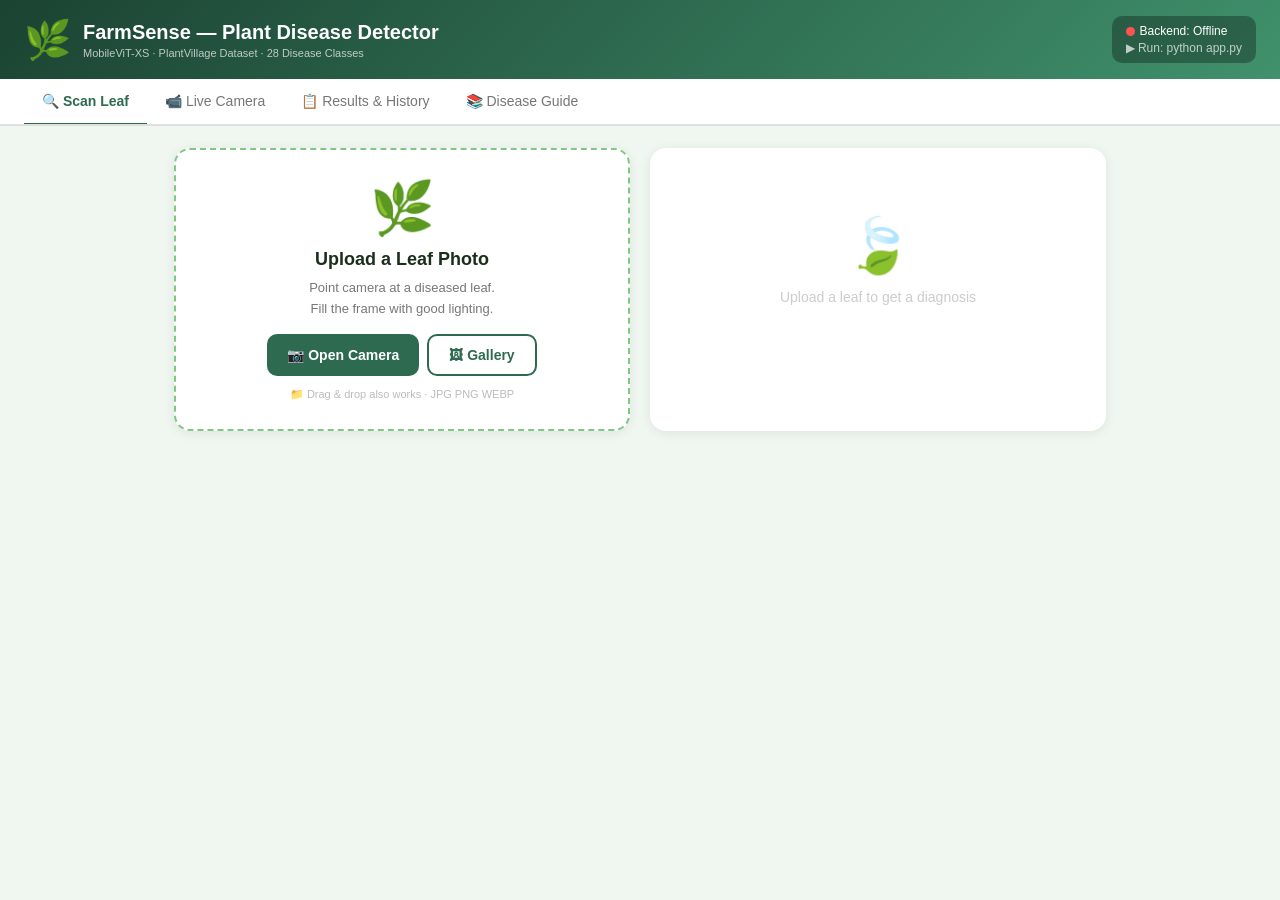
==== farmsense.html @ 7e7e360e "pushed" ====
<!DOCTYPE html>
<html lang="en">
<head>
<meta charset="UTF-8"/>
<meta name="viewport" content="width=device-width, initial-scale=1.0"/>
<title>FarmSense — Plant Disease Detector</title>
<style>
*{box-sizing:border-box;margin:0;padding:0;}
body{font-family:'Segoe UI',Tahoma,sans-serif;background:#f0f7f0;color:#1a2e1a;min-height:100vh;}
.header{background:linear-gradient(135deg,#1b4332,#40916c);color:#fff;padding:16px 24px;display:flex;align-items:center;justify-content:space-between;flex-wrap:wrap;gap:10px;}
.header h1{font-size:20px;font-weight:900;}.header p{font-size:11px;opacity:.7;margin-top:3px;}
.hlogo{font-size:38px;margin-right:12px;}
.hleft{display:flex;align-items:center;}
.status{background:rgba(0,0,0,.3);border-radius:10px;padding:8px 14px;font-size:12px;color:#fff;}
.dot{width:9px;height:9px;border-radius:50%;display:inline-block;margin-right:5px;vertical-align:middle;background:#ffcc02;}
.tabs{background:#fff;border-bottom:2px solid #e0e0e0;display:flex;padding:0 24px;overflow-x:auto;}
.tab{padding:14px 18px;border:none;background:none;cursor:pointer;font-size:14px;color:#777;font-weight:500;white-space:nowrap;border-bottom:3px solid transparent;margin-bottom:-2px;}
.tab.on{color:#2d6a4f;font-weight:700;border-bottom-color:#2d6a4f;}
.page{padding:22px 24px;max-width:980px;margin:0 auto;}
.sec{display:none;}.sec.on{display:block;}
.grid{display:grid;grid-template-columns:1fr 1fr;gap:20px;}
@media(max-width:660px){.grid{grid-template-columns:1fr;}}
.card{background:#fff;border-radius:16px;padding:22px;box-shadow:0 2px 12px rgba(0,0,0,.08);}
.ucard{background:#fff;border:2px dashed #81c784;border-radius:16px;padding:28px;text-align:center;box-shadow:0 2px 12px rgba(0,0,0,.08);}
.btn{border:none;border-radius:10px;padding:11px 20px;font-weight:700;font-size:14px;cursor:pointer;transition:opacity .2s;}
.btn:hover{opacity:.85;}.btn-g{background:#2d6a4f;color:#fff;}.btn-o{background:#fff;color:#2d6a4f;border:2px solid #2d6a4f;}
.btn-r{background:#c62828;color:#fff;}.btn-or{background:#e65100;color:#fff;}
.btn-big{background:linear-gradient(135deg,#1b4332,#52b788);color:#fff;width:100%;margin-top:14px;font-size:16px;padding:14px;border-radius:12px;font-weight:800;border:none;cursor:pointer;}
.btn-row{display:flex;gap:8px;justify-content:center;flex-wrap:wrap;margin-top:14px;}
#leaf-img{width:100%;max-height:220px;object-fit:contain;border-radius:12px;margin-bottom:14px;display:none;}
.empty{text-align:center;padding:44px 0;color:#ccc;}.empty .ic{font-size:54px;margin-bottom:12px;}
.loading{text-align:center;padding:44px 0;color:#2d6a4f;}.loading .ic{font-size:48px;margin-bottom:12px;}
.rtop{display:flex;justify-content:space-between;align-items:flex-start;margin-bottom:8px;}
.pname{font-size:12px;color:#888;font-weight:600;text-transform:uppercase;margin-bottom:4px;}
.chip{display:inline-block;font-weight:800;font-size:17px;padding:6px 16px;border-radius:24px;}
.ch{background:#e8f5e9;color:#2d6a4f;}.cs{background:#fff3e0;color:#e65100;}
.cnum{font-weight:900;font-size:26px;color:#2d6a4f;text-align:right;}
.clbl{font-size:12px;color:#888;}
.bar{background:#e0e0e0;border-radius:6px;height:8px;margin:8px 0 14px;}
.barfill{height:100%;border-radius:6px;background:linear-gradient(90deg,#52b788,#1b4332);transition:width .8s;}
.stitle{font-size:13px;font-weight:700;margin-bottom:6px;}
.tag{display:inline-block;background:#fff9c4;color:#6d4c41;border-radius:20px;padding:4px 12px;font-size:12px;margin:3px 3px 3px 0;border:1px solid #f9a825;}
.step{background:#f1f8e9;border-left:4px solid #2d6a4f;border-radius:0 8px 8px 0;padding:9px 13px;margin-bottom:7px;font-size:13px;}
.step strong{color:#2d6a4f;}
.prev{margin-top:14px;background:#e3f2fd;border-radius:10px;padding:11px 15px;font-size:13px;color:#1565c0;}
.badge{display:inline-block;color:#fff;padding:2px 12px;border-radius:20px;font-size:12px;font-weight:700;}
.High{background:#e53935;}.Medium{background:#fb8c00;}.Low{background:#43a047;}.None{background:#43a047;}.Unknown{background:#888;}
.err{background:#ffebee;color:#c62828;border-radius:10px;padding:14px;font-size:14px;line-height:1.7;}
.vbox{position:relative;background:#111;border-radius:12px;overflow:hidden;min-height:200px;margin-bottom:14px;}
#camv{width:100%;display:none;border-radius:12px;}
.camoff{text-align:center;padding:50px 20px;color:#555;}
.livebadge{position:absolute;top:10px;left:10px;background:rgba(0,0,0,.7);color:#fff;padding:5px 13px;border-radius:20px;font-size:12px;display:none;align-items:center;gap:6px;}
.ldot{width:9px;height:9px;border-radius:50%;background:#f44336;animation:blink 1s infinite;}
.tips{margin-top:14px;background:#f1f8e9;border-radius:10px;padding:13px;font-size:12px;color:#33691e;line-height:1.8;}
#snapprev{width:100%;max-height:140px;object-fit:contain;border-radius:10px;margin-bottom:12px;display:none;}
.hcard{display:flex;gap:14px;background:#fff;border-radius:14px;padding:14px;margin-bottom:12px;box-shadow:0 1px 8px rgba(0,0,0,.06);align-items:center;}
.hthumb{width:62px;height:62px;object-fit:cover;border-radius:10px;flex-shrink:0;}
.hinfo{flex:1;}.hname{font-weight:700;font-size:15px;margin-bottom:3px;}.hplant{color:#666;font-size:13px;margin-bottom:7px;}
.hconf{font-weight:900;font-size:20px;color:#2d6a4f;}.htime{font-size:11px;color:#bbb;margin-top:2px;}
.srch{width:100%;padding:11px 15px;border-radius:10px;border:1px solid #ddd;font-size:14px;margin-bottom:18px;outline:none;}
.gcard{background:#fff;border-radius:13px;padding:16px;margin-bottom:12px;box-shadow:0 1px 8px rgba(0,0,0,.06);border-left:5px solid #2d6a4f;}
.ghead{display:flex;justify-content:space-between;align-items:center;margin-bottom:6px;}
.ghead h4{font-size:15px;}.grow{font-size:13px;margin-bottom:4px;}.gtreat{font-size:13px;color:#2d6a4f;}
@keyframes blink{0%,100%{opacity:1}50%{opacity:.2}}
</style>
</head>
<body>

<div class="header">
  <div class="hleft">
    <span class="hlogo">🌿</span>
    <div><h1>FarmSense — Plant Disease Detector</h1><p>MobileViT-XS · PlantVillage Dataset · 28 Disease Classes</p></div>
  </div>
  <div class="status">
    <span class="dot" id="sdot"></span><span id="stxt">Checking backend...</span>
    <div id="shint" style="opacity:.7;margin-top:3px;display:none">▶ Run: python app.py</div>
  </div>
</div>

<div class="tabs">
  <button class="tab on"  onclick="sw('scan',this)">🔍 Scan Leaf</button>
  <button class="tab"     onclick="sw('camera',this)">📹 Live Camera</button>
  <button class="tab"     onclick="sw('history',this)">📋 Results &amp; History</button>
  <button class="tab"     onclick="sw('guide',this)">📚 Disease Guide</button>
</div>

<div class="page">

<!-- SCAN -->
<div id="scan" class="sec on">
  <div class="grid">
    <div class="ucard" id="dropzone">
      <img id="leaf-img" alt="leaf"/>
      <div id="uph">
        <div style="font-size:52px;margin-bottom:10px">🌿</div>
        <h3 style="font-size:18px;margin-bottom:8px">Upload a Leaf Photo</h3>
        <p style="color:#777;font-size:13px;line-height:1.6">Point camera at a diseased leaf.<br>Fill the frame with good lighting.</p>
      </div>
      <input type="file" id="fm" accept="image/*" capture="environment" style="display:none" onchange="filePick(this)">
      <input type="file" id="fg" accept="image/jpeg,image/png,image/webp" style="display:none" onchange="filePick(this)">
      <div class="btn-row">
        <button class="btn btn-g" onclick="document.getElementById('fm').click()">📷 Open Camera</button>
        <button class="btn btn-o" onclick="document.getElementById('fg').click()">🖼 Gallery</button>
      </div>
      <button class="btn-big" id="abtn" style="display:none" onclick="doScan()">🔬 Analyse Leaf</button>
      <p style="font-size:11px;color:#bbb;margin-top:12px">📁 Drag &amp; drop also works · JPG PNG WEBP</p>
    </div>
    <div class="card" id="sres">
      <div class="empty"><div class="ic">🍃</div><p style="font-size:14px">Upload a leaf to get a diagnosis</p></div>
    </div>
  </div>
</div>

<!-- CAMERA -->
<div id="camera" class="sec">
  <div class="grid">
    <div class="card">
      <h3 style="font-size:16px;margin-bottom:14px">📹 Live Camera Feed</h3>
      <div class="vbox">
        <video id="camv" autoplay playsinline muted></video>
        <div class="camoff" id="camoff"><div style="font-size:48px">📷</div><p style="margin-top:8px;font-size:13px">Camera is off</p></div>
        <div class="livebadge" id="lbadge"><span class="ldot"></span><span id="ltxt">LIVE · next scan in 5s</span></div>
      </div>
      <canvas id="ccvs" style="display:none"></canvas>
      <div class="btn-row" style="justify-content:flex-start">
        <button class="btn btn-g"  id="bstart"    onclick="camStart()">▶ Start Camera</button>
        <button class="btn btn-g"  id="bsnap"     onclick="doSnap()" style="display:none">📸 Snap &amp; Scan</button>
        <button class="btn btn-or" id="bliver"     onclick="liveStart()" style="display:none">⚡ Auto-Scan (5s)</button>
        <button class="btn btn-o"  id="blivestop"  onclick="liveStop()" style="display:none">⏸ Stop Auto</button>
        <button class="btn btn-r"  id="bstop"     onclick="camStop()" style="display:none">⏹ Stop</button>
      </div>
      <div id="cerr" style="margin-top:12px;display:none"></div>
      <div class="tips">
        <strong>📌 Tips for accurate results:</strong><br>
        • Hold the leaf 15–25 cm from camera<br>
        • Use natural daylight, avoid shadows<br>
        • Make the leaf fill the frame<br>
        • Keep camera steady while scanning
      </div>
    </div>
    <div class="card">
      <h3 style="font-size:16px;margin-bottom:14px">🔬 Live Diagnosis</h3>
      <img id="snapprev" alt="snap"/>
      <div id="cres"><div class="empty"><div class="ic">🍃</div><p style="font-size:14px">Start camera and snap a leaf</p></div></div>
    </div>
  </div>
</div>

<!-- HISTORY -->
<div id="history" class="sec">
  <h3 id="htitle" style="margin-bottom:16px">📋 Scan History</h3>
  <div id="hlist">
    <div class="card empty" style="padding:52px">
      <div class="ic">📋</div><p style="font-size:15px;margin-top:10px">No scans yet — use Scan or Camera tab!</p>
    </div>
  </div>
</div>

<!-- GUIDE -->
<div id="guide" class="sec">
  <h3 style="margin-bottom:14px">📚 Disease Reference Guide — 28 Classes</h3>
  <input class="srch" id="gsrch" placeholder="🔍 Search by disease or crop..." oninput="filterG()">
  <div id="glist"></div>
</div>

</div><!-- .page -->

<script>
const API = "http://localhost:5000";

// ── All 28 class details ──────────────────────────────────────
const INFO = {
  Apple_Apple_scab:{sev:"Medium",sym:["Olive-green velvety spots","Yellowing around lesions","Premature leaf drop"],tx:["Apply myclobutanil fungicide at bud break","Rake and destroy fallen leaves","Prune for better air flow"],prev:"Plant scab-resistant apple varieties."},
  Apple_Black_rot:{sev:"High",sym:["Brown circular spots with purple border","Black mummified fruit","Cankers on branches"],tx:["Remove all mummified fruit","Apply captan fungicide","Prune all infected wood"],prev:"Keep orchard clean of dead wood and fallen fruit."},
  Apple_Cedar_apple_rust:{sev:"Medium",sym:["Bright orange-yellow spots on leaves","Spore tubes under leaf","Early defoliation"],tx:["Apply myclobutanil at bud break","Remove nearby juniper trees if possible"],prev:"Choose rust-resistant apple varieties."},
  Apple_Healthy:{sev:"None",sym:["No visible disease symptoms","Normal healthy leaf colour"],tx:["No treatment needed"],prev:"Maintain balanced fertilization and irrigation."},
  BellPepper_Bacterial_spot:{sev:"High",sym:["Water-soaked spots on leaves","Dark brown lesions with yellow halo","Fruit surface scabs"],tx:["Copper-based bactericide spray","Remove infected leaves immediately","Avoid overhead irrigation"],prev:"Use certified disease-free seed. Rotate crops yearly."},
  BellPepper_Healthy:{sev:"None",sym:["Healthy green leaves","No spots or lesions"],tx:["No treatment needed"],prev:"Regular watering and balanced fertilization."},
  Cherry_Powdery_mildew:{sev:"Low",sym:["White powdery coating on leaves","Curling of young leaves","Stunted growth"],tx:["Apply sulphur-based fungicide","Improve air circulation","Remove heavily infected shoots"],prev:"Avoid excessive nitrogen fertilizer."},
  Cherry_Healthy:{sev:"None",sym:["Deep green healthy leaves","No lesions"],tx:["No treatment needed"],prev:"Prune regularly for good air circulation."},
  Corn_Cercospora_leaf_spot:{sev:"Medium",sym:["Rectangular grey-tan lesions","Lesions parallel to leaf veins","Early leaf senescence"],tx:["Apply strobilurin fungicide","Plant tolerant hybrids","Rotate with non-host crops"],prev:"Reduce leaf wetness with proper plant spacing."},
  Corn_Common_rust:{sev:"Medium",sym:["Brick-red oval pustules on both leaf surfaces","Pustules turn black late season"],tx:["Apply triazole or strobilurin fungicide","Use rust-resistant hybrids"],prev:"Plant early to avoid peak spore season."},
  Corn_Northern_leaf_blight:{sev:"High",sym:["Large grey-green cigar-shaped lesions","Lesions 1-6 inches long","Rapid blighting in wet weather"],tx:["Apply mancozeb or azoxystrobin","Rotate with soybean or wheat","Use resistant hybrids"],prev:"Avoid continuous corn planting in same field."},
  Corn_Healthy:{sev:"None",sym:["Uniform green colour","No lesions or pustules"],tx:["No treatment needed"],prev:"Crop rotation and balanced fertilization."},
  Grape_Black_rot:{sev:"High",sym:["Tan-brown circular spots on leaves","Black shrivelled mummified berries","Salmon-coloured spores"],tx:["Apply myclobutanil or mancozeb","Remove all mummified berries","Prune for open canopy"],prev:"Remove all infected plant debris after harvest."},
  Grape_Esca:{sev:"High",sym:["Tiger-stripe yellowing between veins","Sudden vine collapse","Dark streaking in wood"],tx:["Prune all infected wood","Apply wound sealant","No effective chemical cure exists"],prev:"Avoid pruning wounds during wet conditions."},
  Grape_Leaf_blight:{sev:"Medium",sym:["Irregular brown-black lesions on older leaves","Water-soaked lesion margins","Defoliation"],tx:["Apply copper fungicide","Remove all fallen infected leaves","Improve drainage"],prev:"Ensure good air circulation through canopy management."},
  Grape_Healthy:{sev:"None",sym:["Vigorous green leaves","No spots or discolouration"],tx:["No treatment needed"],prev:"Annual pruning and balanced nutrient management."},
  Peach_Bacterial_spot:{sev:"Medium",sym:["Small water-soaked leaf spots turning purple-brown","Shot-hole appearance","Fruit surface pitting"],tx:["Apply copper hydroxide spray","Avoid overhead irrigation","Remove infected plant parts"],prev:"Use resistant peach varieties where available."},
  Peach_Healthy:{sev:"None",sym:["Glossy green healthy leaves","No spots or lesions"],tx:["No treatment needed"],prev:"Regular pruning and orchard sanitation."},
  Potato_Early_blight:{sev:"Medium",sym:["Dark brown spots with concentric yellow rings","Spots on older lower leaves first","Yellowing"],tx:["Apply copper fungicide","Remove infected leaves","Avoid wetting foliage while watering"],prev:"Rotate crops. Use certified disease-free seed tubers."},
  Potato_Late_blight:{sev:"High",sym:["Water-soaked dark lesions","White mould under leaves in humid weather","Rapid plant collapse"],tx:["Spray mancozeb or chlorothalonil immediately","Destroy all infected plants","Avoid overhead watering"],prev:"Plant certified seed potato. Monitor humidity closely."},
  Potato_Healthy:{sev:"None",sym:["Healthy dark green foliage","No lesions or mould"],tx:["No treatment needed"],prev:"Crop rotation and hill soil around plants."},
  Strawberry_Leaf_scorch:{sev:"Medium",sym:["Small purple-red spots on upper leaf surface","Spots coalesce causing leaf scorch","Yellowing"],tx:["Apply captan or myclobutanil","Remove all infected leaves","Improve air circulation"],prev:"Avoid overhead irrigation. Remove old foliage after harvest."},
  Strawberry_Healthy:{sev:"None",sym:["Bright green healthy leaves","No spots or scorch"],tx:["No treatment needed"],prev:"Renovate planting annually after harvest."},
  Tomato_Bacterial_spot:{sev:"High",sym:["Small water-soaked spots turning dark brown","Yellow halo around spots","Fruit surface scabs"],tx:["Apply copper bactericide","Remove infected leaves immediately","Avoid working with wet plants"],prev:"Use disease-free transplants. Rotate tomato crops."},
  Tomato_Early_blight:{sev:"Medium",sym:["Dark brown spots with target-ring pattern","Yellowing around spots","Spots start on older leaves"],tx:["Apply chlorothalonil or copper fungicide","Mulch around plant base","Remove infected lower leaves"],prev:"Stake plants for airflow. Avoid overhead watering."},
  Tomato_Late_blight:{sev:"High",sym:["Irregular dark water-soaked lesions","White mould on leaf underside","Rapid plant collapse"],tx:["Spray mancozeb immediately","Remove and bag infected plants","Do not compost infected material"],prev:"Avoid dense planting. Monitor during cool wet weather."},
  Tomato_Septoria_leaf_spot:{sev:"Medium",sym:["Small circular spots with dark border and grey centre","Numerous spots causing defoliation"],tx:["Apply copper fungicide","Remove lower infected leaves","Stake plants for air flow"],prev:"Crop rotation and removal of tomato debris after season."},
  Tomato_Yellow_leaf_curl_virus:{sev:"High",sym:["Upward leaf curling and yellowing","Stunted and bushy plant growth","Flower and fruit drop"],tx:["Remove infected plants immediately","Control whitefly with neem oil","Use reflective mulch"],prev:"Use virus-resistant varieties. Install insect-proof nets."},
  Tomato_Healthy:{sev:"None",sym:["Deep green healthy leaves","No spots or curling"],tx:["No treatment needed"],prev:"Regular scouting and balanced fertilization."},
};

const GDATA = [
  {ic:"🍎",name:"Apple Scab",plant:"Apple",risk:"Medium"},{ic:"🍎",name:"Apple Black Rot",plant:"Apple",risk:"High"},
  {ic:"🍎",name:"Cedar Apple Rust",plant:"Apple",risk:"Medium"},{ic:"🌶️",name:"Bacterial Spot",plant:"Bell Pepper",risk:"High"},
  {ic:"🍒",name:"Powdery Mildew",plant:"Cherry",risk:"Low"},{ic:"🌽",name:"Cercospora Leaf Spot",plant:"Corn",risk:"Medium"},
  {ic:"🌽",name:"Common Rust",plant:"Corn",risk:"Medium"},{ic:"🌽",name:"Northern Leaf Blight",plant:"Corn",risk:"High"},
  {ic:"🍇",name:"Black Rot",plant:"Grape",risk:"High"},{ic:"🍇",name:"Esca",plant:"Grape",risk:"High"},
  {ic:"🍇",name:"Leaf Blight",plant:"Grape",risk:"Medium"},{ic:"🍑",name:"Bacterial Spot",plant:"Peach",risk:"Medium"},
  {ic:"🥔",name:"Early Blight",plant:"Potato",risk:"Medium"},{ic:"🥔",name:"Late Blight",plant:"Potato",risk:"High"},
  {ic:"🍓",name:"Leaf Scorch",plant:"Strawberry",risk:"Medium"},{ic:"🍅",name:"Bacterial Spot",plant:"Tomato",risk:"High"},
  {ic:"🍅",name:"Early Blight",plant:"Tomato",risk:"Medium"},{ic:"🍅",name:"Late Blight",plant:"Tomato",risk:"High"},
  {ic:"🍅",name:"Septoria Leaf Spot",plant:"Tomato",risk:"Medium"},{ic:"🍅",name:"Yellow Leaf Curl Virus",plant:"Tomato",risk:"High"},
];

// ── state ──
let selFile=null, camStream=null, liveIv=null, tickIv=null, liveN=5, histArr=[];

// ── backend check ──
window.onload=()=>{
  buildGuide();
  fetch(API+"/health").then(r=>r.json()).then(()=>{
    document.getElementById("sdot").style.background="#69f0ae";
    document.getElementById("stxt").textContent="Backend: Online ✓";
  }).catch(()=>{
    document.getElementById("sdot").style.background="#ff5252";
    document.getElementById("stxt").textContent="Backend: Offline";
    document.getElementById("shint").style.display="block";
  });
};

// ── tab switch ──
function sw(id,btn){
  document.querySelectorAll(".sec").forEach(s=>s.classList.remove("on"));
  document.querySelectorAll(".tab").forEach(t=>t.classList.remove("on"));
  document.getElementById(id).classList.add("on");
  btn.classList.add("on");
  if(id!=="camera") camStop();
}

// ── drag drop ──
const dz=document.getElementById("dropzone");
dz.addEventListener("dragover",e=>e.preventDefault());
dz.addEventListener("drop",e=>{e.preventDefault();const f=e.dataTransfer.files[0];if(f)loadPreview(f);});

function filePick(inp){const f=inp.files[0];if(f)loadPreview(f);}

function loadPreview(f){
  selFile=f;
  const img=document.getElementById("leaf-img");
  img.src=URL.createObjectURL(f);img.style.display="block";
  document.getElementById("uph").style.display="none";
  document.getElementById("abtn").style.display="block";
  document.getElementById("sres").innerHTML=`<div class="empty"><div class="ic">🍃</div><p style="font-size:14px">Click Analyse Leaf to run the model</p></div>`;
}

// ── call backend ──
async function callAPI(blob, fname){
  const fd=new FormData();
  fd.append("file",blob,fname||"leaf.jpg");
  const res=await fetch(API+"/predict",{method:"POST",body:fd});
  if(!res.ok){const e=await res.json().catch(()=>({}));throw new Error(e.error||"Server error "+res.status);}
  const d=await res.json();
  const info=INFO[d.class]||{sev:"Unknown",sym:["No details available"],tx:["Consult a local agronomist"],prev:"Monitor your plants regularly."};
  return{plant:d.plant,disease:d.disease,confidence:d.confidence,is_healthy:d.is_healthy,severity:info.sev,symptoms:info.sym,treatment:info.tx,prevention:info.prev};
}

// ── render result HTML ──
function renderRes(id, r, snap){
  const snapHtml=snap?`<img src="${snap}" style="width:100%;max-height:140px;object-fit:contain;border-radius:10px;margin-bottom:12px">`:"";;
  document.getElementById(id).innerHTML=`
    ${snapHtml}
    <div class="rtop">
      <div>
        <div class="pname">🌱 ${r.plant}</div>
        <div class="chip ${r.is_healthy?"ch":"cs"}">${r.is_healthy?"✅":"⚠️"} ${r.disease}</div>
      </div>
      <div><div class="clbl">Model Confidence</div><div class="cnum">${r.confidence}%</div></div>
    </div>
    <div class="bar"><div class="barfill" style="width:${r.confidence}%"></div></div>
    <p style="font-size:13px;margin-bottom:10px"><strong>Severity:</strong> <span class="badge ${r.severity}">${r.severity}</span></p>
    <p class="stitle">Symptoms:</p>
    <div style="margin-bottom:14px">${r.symptoms.map(s=>`<span class="tag">${s}</span>`).join("")}</div>
    <p class="stitle">Treatment Plan:</p>
    ${r.treatment.map((t,i)=>`<div class="step"><strong>Step ${i+1}:</strong> ${t}</div>`).join("")}
    <div class="prev">💡 <strong>Prevention:</strong> ${r.prevention}</div>
  `;
}
function showLoad(id){document.getElementById(id).innerHTML=`<div class="loading"><div class="ic">🔍</div><p style="font-weight:700;font-size:16px">Running MobileViT-XS model...</p><p style="color:#888;font-size:13px;margin-top:6px">Checking 28 disease classes</p></div>`;}
function showErr(id,msg){document.getElementById(id).innerHTML=`<div class="err">⚠️ ${msg}<br><small>Make sure backend is running: <code>python app.py</code></small></div>`;}

// ── scan tab ──
async function doScan(){
  if(!selFile)return;
  showLoad("sres");
  document.getElementById("abtn").disabled=true;
  document.getElementById("abtn").textContent="🔍 Running model...";
  try{
    const r=await callAPI(selFile,selFile.name);
    renderRes("sres",r,null);
    addHist(document.getElementById("leaf-img").src,r);
  }catch(e){showErr("sres",e.message);}
  finally{document.getElementById("abtn").disabled=false;document.getElementById("abtn").textContent="🔬 Analyse Leaf";}
}

// ── camera tab ──
async function camStart(){
  hideCE();
  try{
    camStream=await navigator.mediaDevices.getUserMedia({video:{facingMode:"environment",width:{ideal:1280},height:{ideal:720}}});
    const v=document.getElementById("camv");v.srcObject=camStream;v.style.display="block";
    document.getElementById("camoff").style.display="none";
    document.getElementById("bstart").style.display="none";
    ["bsnap","bliver","bstop"].forEach(id=>document.getElementById(id).style.display="inline-block");
  }catch(e){showCE("Camera access denied. Allow camera permission in your browser.");}
}
function camStop(){
  liveStop();
  if(camStream){camStream.getTracks().forEach(t=>t.stop());camStream=null;}
  const v=document.getElementById("camv");v.srcObject=null;v.style.display="none";
  document.getElementById("camoff").style.display="block";
  document.getElementById("bstart").style.display="inline-block";
  ["bsnap","bliver","blivestop","bstop"].forEach(id=>document.getElementById(id).style.display="none");
  document.getElementById("lbadge").style.display="none";
}
async function doSnap(){
  const v=document.getElementById("camv"),c=document.getElementById("ccvs");
  c.width=v.videoWidth||640;c.height=v.videoHeight||480;
  c.getContext("2d").drawImage(v,0,0,c.width,c.height);
  const snap=c.toDataURL("image/jpeg",0.92);
  const sp=document.getElementById("snapprev");sp.src=snap;sp.style.display="block";
  showLoad("cres");hideCE();
  try{
    const blob=await new Promise(res=>c.toBlob(res,"image/jpeg",0.92));
    const r=await callAPI(blob,"webcam.jpg");
    renderRes("cres",r,null);
    addHist(snap,r);
  }catch(e){showErr("cres",e.message);}
}
function liveStart(){
  document.getElementById("bliver").style.display="none";
  document.getElementById("blivestop").style.display="inline-block";
  document.getElementById("lbadge").style.display="flex";
  liveN=5;doSnap();
  liveIv=setInterval(()=>doSnap(),5000);
  tickIv=setInterval(()=>{liveN=liveN>1?liveN-1:5;document.getElementById("ltxt").textContent="LIVE · next scan in "+liveN+"s";},1000);
}
function liveStop(){
  clearInterval(liveIv);clearInterval(tickIv);
  document.getElementById("bliver").style.display="inline-block";
  document.getElementById("blivestop").style.display="none";
  document.getElementById("lbadge").style.display="none";
}
function showCE(m){const e=document.getElementById("cerr");e.style.display="block";e.innerHTML=`<div class="err">⚠️ ${m}</div>`;}
function hideCE(){document.getElementById("cerr").style.display="none";}

// ── history ──
function addHist(img,r){
  histArr.unshift({img,plant:r.plant,disease:r.disease,confidence:r.confidence,severity:r.severity,time:new Date().toLocaleString()});
  const t=document.getElementById("htitle");
  t.textContent="📋 Scan History — "+histArr.length+" scan"+(histArr.length!==1?"s":"");
  document.getElementById("hlist").innerHTML=histArr.map(h=>`
    <div class="hcard">
      <img class="hthumb" src="${h.img}" alt="leaf">
      <div class="hinfo"><div class="hname">${h.disease}</div><div class="hplant">🌱 ${h.plant}</div><span class="badge ${h.severity}">${h.severity}</span></div>
      <div><div class="hconf">${h.confidence}%</div><div class="htime">${h.time}</div></div>
    </div>`).join("");
}

// ── guide ──
function buildGuide(){filterG();}
function filterG(){
  const q=document.getElementById("gsrch").value.toLowerCase();
  const filtered=GDATA.filter(d=>d.name.toLowerCase().includes(q)||d.plant.toLowerCase().includes(q));
  if(!filtered.length){document.getElementById("glist").innerHTML=`<p style="color:#aaa;text-align:center">No results found.</p>`;return;}
  document.getElementById("glist").innerHTML=filtered.map(d=>{
    const key=Object.keys(INFO).find(k=>k.startsWith(d.plant.split("/")[0].trim()+"_")&&!k.endsWith("Healthy"));
    const info=INFO[key]||null;
    return`<div class="gcard">
      <div class="ghead"><h4>${d.ic} ${d.name}</h4><span class="badge ${d.risk}">${d.risk} Risk</span></div>
      <p class="grow" style="font-size:12px;color:#888">🌱 Affects: <strong>${d.plant}</strong></p>
      ${info?`<p class="grow"><strong>Symptoms:</strong> ${info.sym.join(", ")}</p>
      <p class="gtreat"><strong>💊 Treatment:</strong> ${info.tx[0]}</p>
      <p class="gtreat" style="margin-top:4px">💡 <strong>Prevention:</strong> ${info.prev}</p>`:""}
    </div>`;
  }).join("");
}
</script>
</body>
</html>
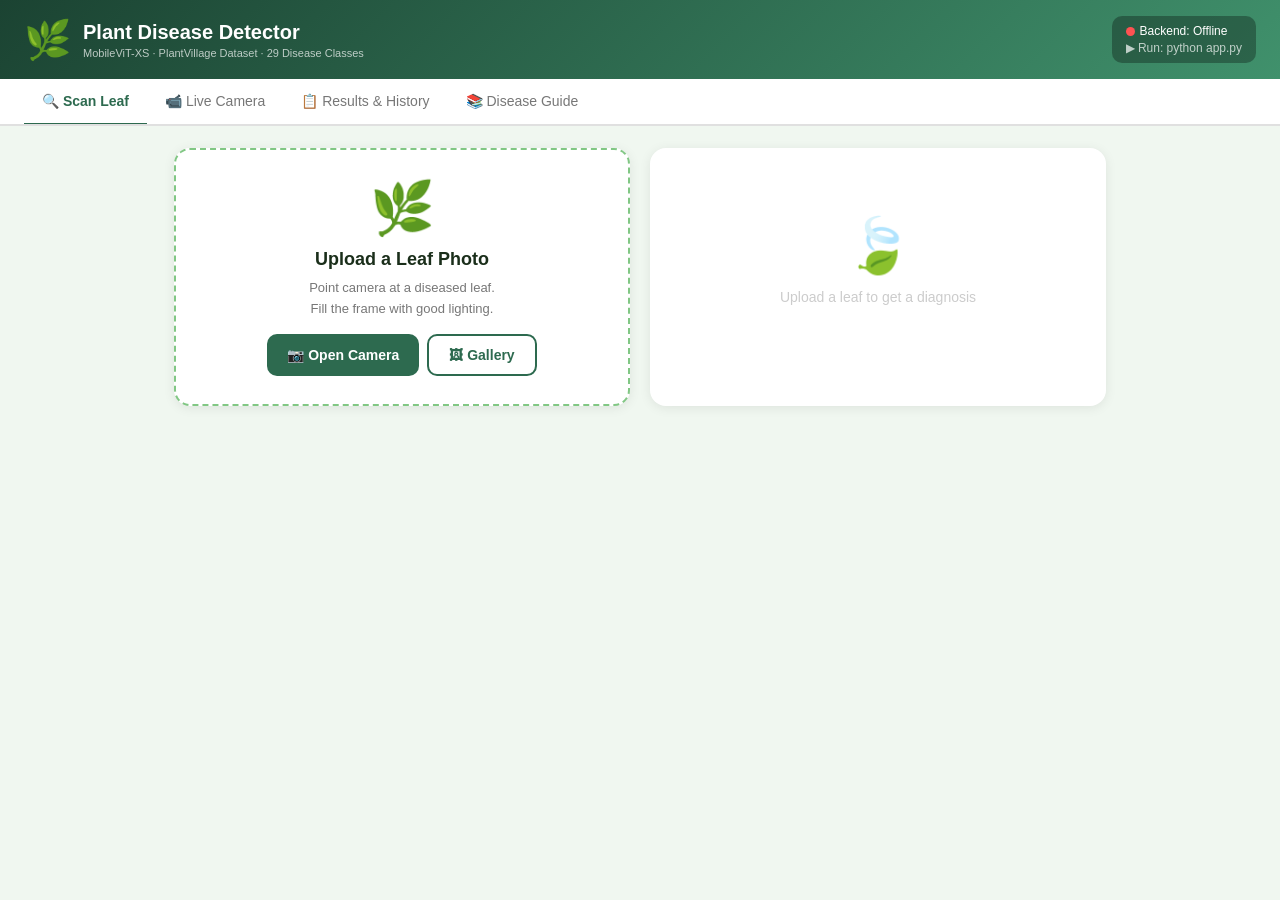
==== commit f52242d4: "fully done" ====
--- a/farmsense.html
+++ b/farmsense.html
@@ -3,7 +3,7 @@
 <head>
 <meta charset="UTF-8"/>
 <meta name="viewport" content="width=device-width, initial-scale=1.0"/>
-<title>FarmSense — Plant Disease Detector</title>
+<title>Plant Disease Detector</title>
 <style>
 *{box-sizing:border-box;margin:0;padding:0;}
 body{font-family:'Segoe UI',Tahoma,sans-serif;background:#f0f7f0;color:#1a2e1a;min-height:100vh;}
@@ -69,7 +69,7 @@
 <div class="header">
   <div class="hleft">
     <span class="hlogo">🌿</span>
-    <div><h1>FarmSense — Plant Disease Detector</h1><p>MobileViT-XS · PlantVillage Dataset · 28 Disease Classes</p></div>
+    <div><h1>Plant Disease Detector</h1><p>MobileViT-XS · PlantVillage Dataset · 29 Disease Classes</p></div>
   </div>
   <div class="status">
     <span class="dot" id="sdot"></span><span id="stxt">Checking backend...</span>
@@ -103,7 +103,7 @@
         <button class="btn btn-o" onclick="document.getElementById('fg').click()">🖼 Gallery</button>
       </div>
       <button class="btn-big" id="abtn" style="display:none" onclick="doScan()">🔬 Analyse Leaf</button>
-      <p style="font-size:11px;color:#bbb;margin-top:12px">📁 Drag &amp; drop also works · JPG PNG WEBP</p>
+      
     </div>
     <div class="card" id="sres">
       <div class="empty"><div class="ic">🍃</div><p style="font-size:14px">Upload a leaf to get a diagnosis</p></div>
@@ -158,7 +158,7 @@
 
 <!-- GUIDE -->
 <div id="guide" class="sec">
-  <h3 style="margin-bottom:14px">📚 Disease Reference Guide — 28 Classes</h3>
+  <h3 style="margin-bottom:14px">📚 Disease Reference Guide — 20 Classes</h3>
   <input class="srch" id="gsrch" placeholder="🔍 Search by disease or crop..." oninput="filterG()">
   <div id="glist"></div>
 </div>
@@ -168,7 +168,7 @@
 <script>
 const API = "http://localhost:5000";
 
-// ── All 28 class details ──────────────────────────────────────
+// ── All 29 class details ──────────────────────────────────────
 const INFO = {
   Apple_Apple_scab:{sev:"Medium",sym:["Olive-green velvety spots","Yellowing around lesions","Premature leaf drop"],tx:["Apply myclobutanil fungicide at bud break","Rake and destroy fallen leaves","Prune for better air flow"],prev:"Plant scab-resistant apple varieties."},
   Apple_Black_rot:{sev:"High",sym:["Brown circular spots with purple border","Black mummified fruit","Cankers on branches"],tx:["Remove all mummified fruit","Apply captan fungicide","Prune all infected wood"],prev:"Keep orchard clean of dead wood and fallen fruit."},
@@ -268,25 +268,85 @@
 
 // ── render result HTML ──
 function renderRes(id, r, snap){
-  const snapHtml=snap?`<img src="${snap}" style="width:100%;max-height:140px;object-fit:contain;border-radius:10px;margin-bottom:12px">`:"";;
-  document.getElementById(id).innerHTML=`
+
+  const snapHtml = snap
+    ? `<img src="${snap}" style="width:100%;max-height:140px;object-fit:contain;border-radius:10px;margin-bottom:12px">`
+    : "";
+
+  // if no leaf detected → show only warning
+  if(r.disease === "No Leaf Detected" || r.plant === "UNKNOWN"){
+    document.getElementById(id).innerHTML = `
+      ${snapHtml}
+
+      <div class="rtop">
+        <div>
+          <div class="pname">🌱 UNKNOWN</div>
+          <div class="chip cs">⚠️ No Leaf Detected</div>
+        </div>
+        <div>
+          <div class="clbl">Model Confidence</div>
+          <div class="cnum">${r.confidence}%</div>
+        </div>
+      </div>
+
+      <div class="bar">
+        <div class="barfill" style="width:${r.confidence}%"></div>
+      </div>
+
+      <div class="err" style="margin-top:15px">
+        ⚠️ Please upload a clear photo of a plant leaf.
+      </div>
+    `;
+    return;
+  }
+
+  // normal result
+  document.getElementById(id).innerHTML = `
     ${snapHtml}
+
     <div class="rtop">
       <div>
         <div class="pname">🌱 ${r.plant}</div>
-        <div class="chip ${r.is_healthy?"ch":"cs"}">${r.is_healthy?"✅":"⚠️"} ${r.disease}</div>
-      </div>
-      <div><div class="clbl">Model Confidence</div><div class="cnum">${r.confidence}%</div></div>
-    </div>
-    <div class="bar"><div class="barfill" style="width:${r.confidence}%"></div></div>
-    <p style="font-size:13px;margin-bottom:10px"><strong>Severity:</strong> <span class="badge ${r.severity}">${r.severity}</span></p>
+        <div class="chip ${r.is_healthy ? "ch":"cs"}">
+          ${r.is_healthy ? "✅":"⚠️"} ${r.disease}
+        </div>
+      </div>
+
+      <div>
+        <div class="clbl">Model Confidence</div>
+        <div class="cnum">${r.confidence}%</div>
+      </div>
+    </div>
+
+    <div class="bar">
+      <div class="barfill" style="width:${r.confidence}%"></div>
+    </div>
+
+    <p style="font-size:13px;margin-bottom:10px">
+      <strong>Severity:</strong>
+      <span class="badge ${r.severity}">${r.severity}</span>
+    </p>
+
     <p class="stitle">Symptoms:</p>
-    <div style="margin-bottom:14px">${r.symptoms.map(s=>`<span class="tag">${s}</span>`).join("")}</div>
+
+    <div style="margin-bottom:14px">
+      ${r.symptoms.map(s=>`<span class="tag">${s}</span>`).join("")}
+    </div>
+
     <p class="stitle">Treatment Plan:</p>
-    ${r.treatment.map((t,i)=>`<div class="step"><strong>Step ${i+1}:</strong> ${t}</div>`).join("")}
-    <div class="prev">💡 <strong>Prevention:</strong> ${r.prevention}</div>
+
+    ${r.treatment.map((t,i)=>`
+      <div class="step">
+        <strong>Step ${i+1}:</strong> ${t}
+      </div>
+    `).join("")}
+
+    <div class="prev">
+      💡 <strong>Prevention:</strong> ${r.prevention}
+    </div>
   `;
 }
+
 function showLoad(id){document.getElementById(id).innerHTML=`<div class="loading"><div class="ic">🔍</div><p style="font-weight:700;font-size:16px">Running MobileViT-XS model...</p><p style="color:#888;font-size:13px;margin-top:6px">Checking 28 disease classes</p></div>`;}
 function showErr(id,msg){document.getElementById(id).innerHTML=`<div class="err">⚠️ ${msg}<br><small>Make sure backend is running: <code>python app.py</code></small></div>`;}
 
@@ -388,4 +448,4 @@
 }
 </script>
 </body>
-</html>+</html> 
